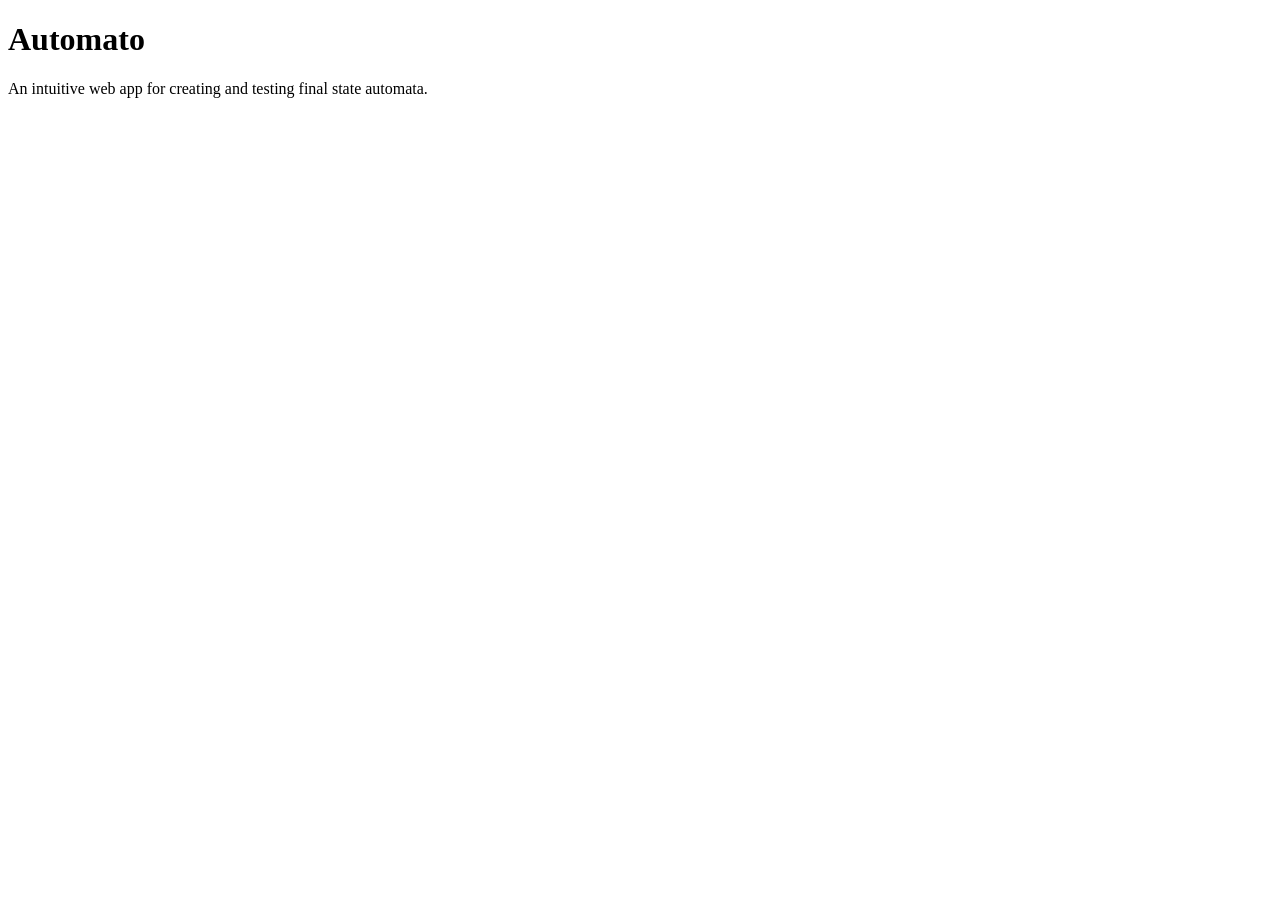
==== index.html @ 2f5af278 "Add initial HTML structure for Automato web app" ====
<!doctype html>
<html>
<head>
  <meta charset="utf-8">
  <title>Automato</title>
</head>
<body>
  <h1>Automato</h1>
  <p>An intuitive web app for creating and testing final state automata.</p>
</body>
</html>
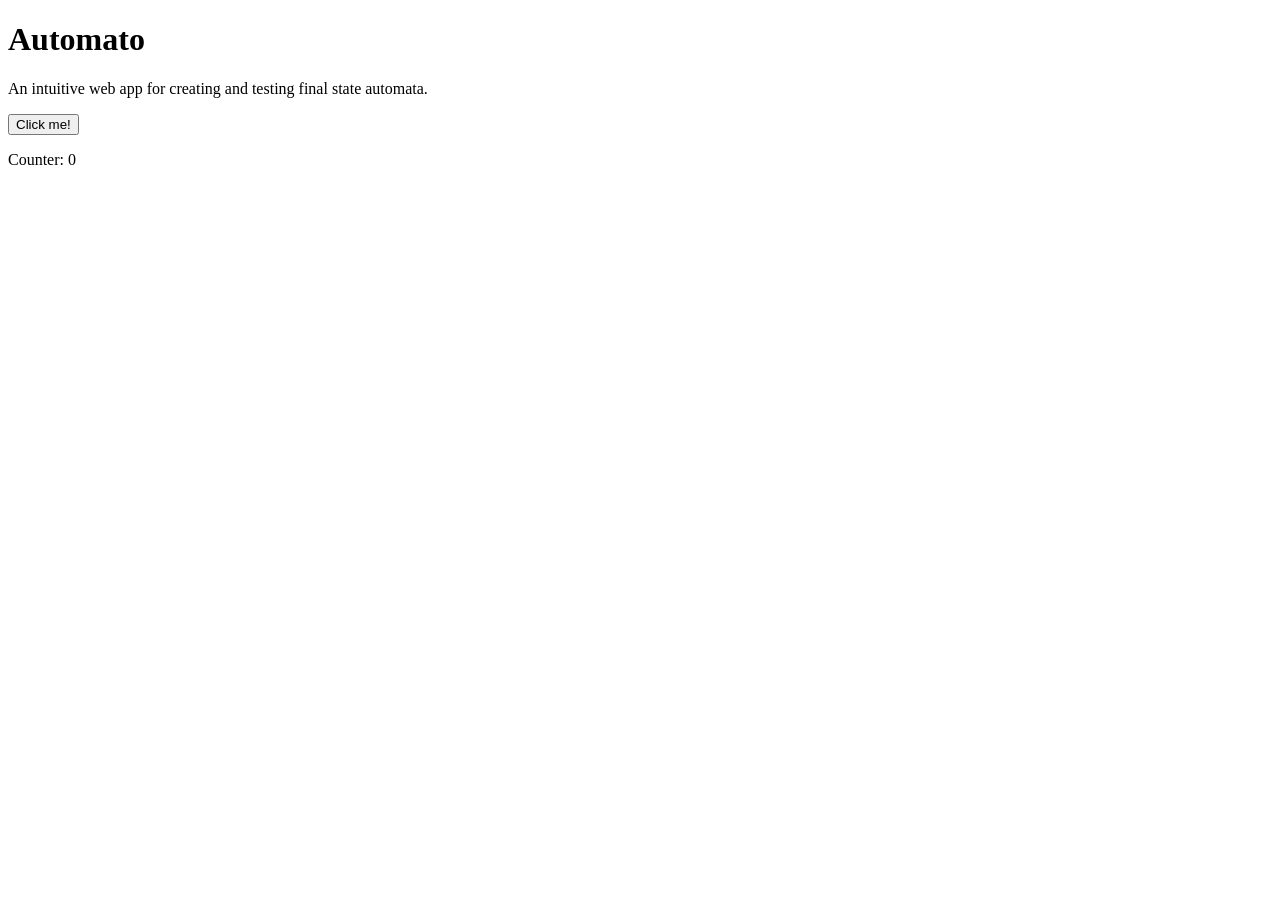
==== commit 1947afe9: "add script.js with sample code (button counter)" ====
--- a/index.html
+++ b/index.html
@@ -7,5 +7,9 @@
 <body>
   <h1>Automato</h1>
   <p>An intuitive web app for creating and testing final state automata.</p>
+
+  <button id="button">Click me!</button>
+  <p>Counter: <span id="count">0</span></p>
+  <script src="script/script.js"></script>
 </body>
 </html>
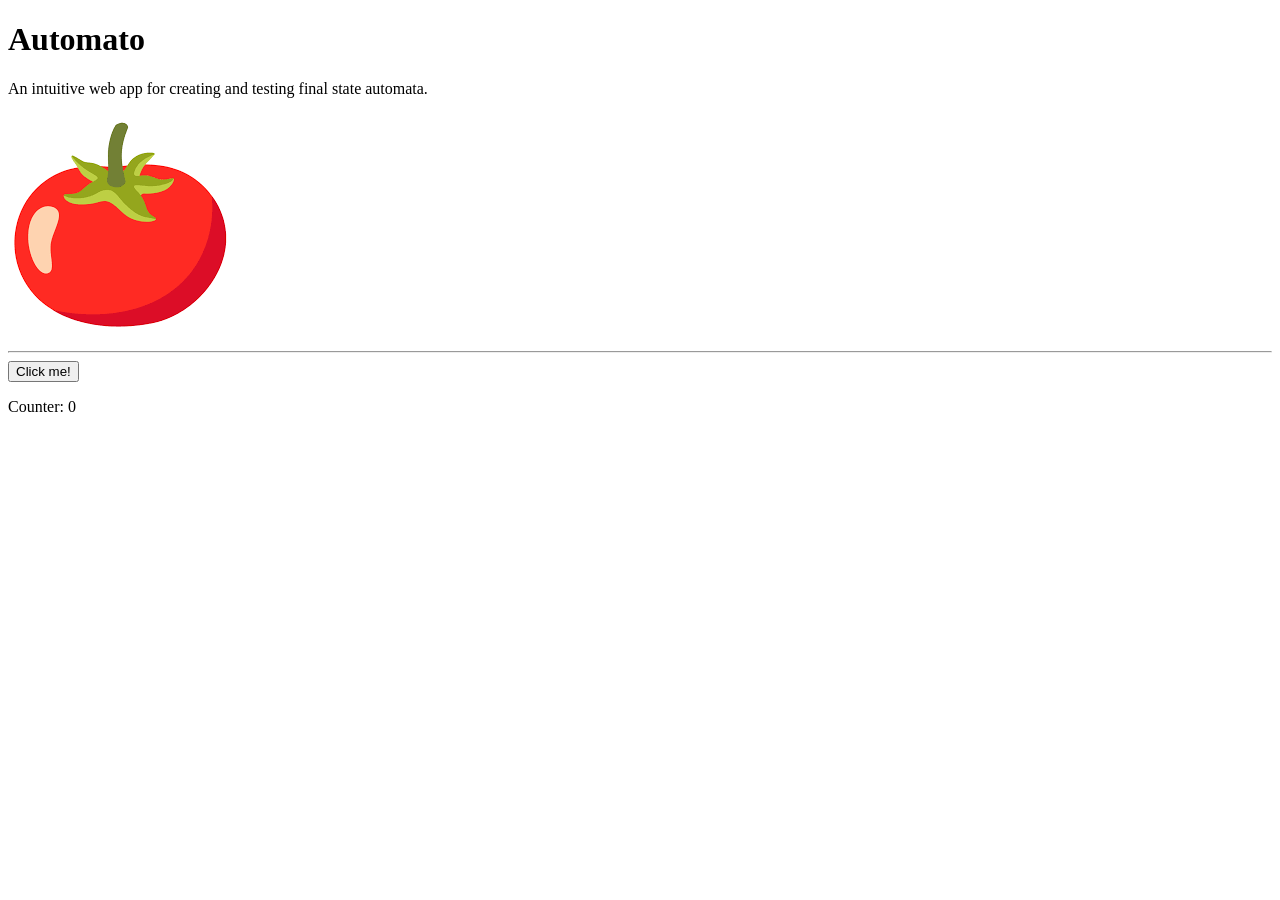
==== commit 842fcc07: "add logo to main page" ====
--- a/index.html
+++ b/index.html
@@ -7,6 +7,8 @@
 <body>
   <h1>Automato</h1>
   <p>An intuitive web app for creating and testing final state automata.</p>
+  <img src="images/logo.png">
+  <hr>
 
   <button id="button">Click me!</button>
   <p>Counter: <span id="count">0</span></p>
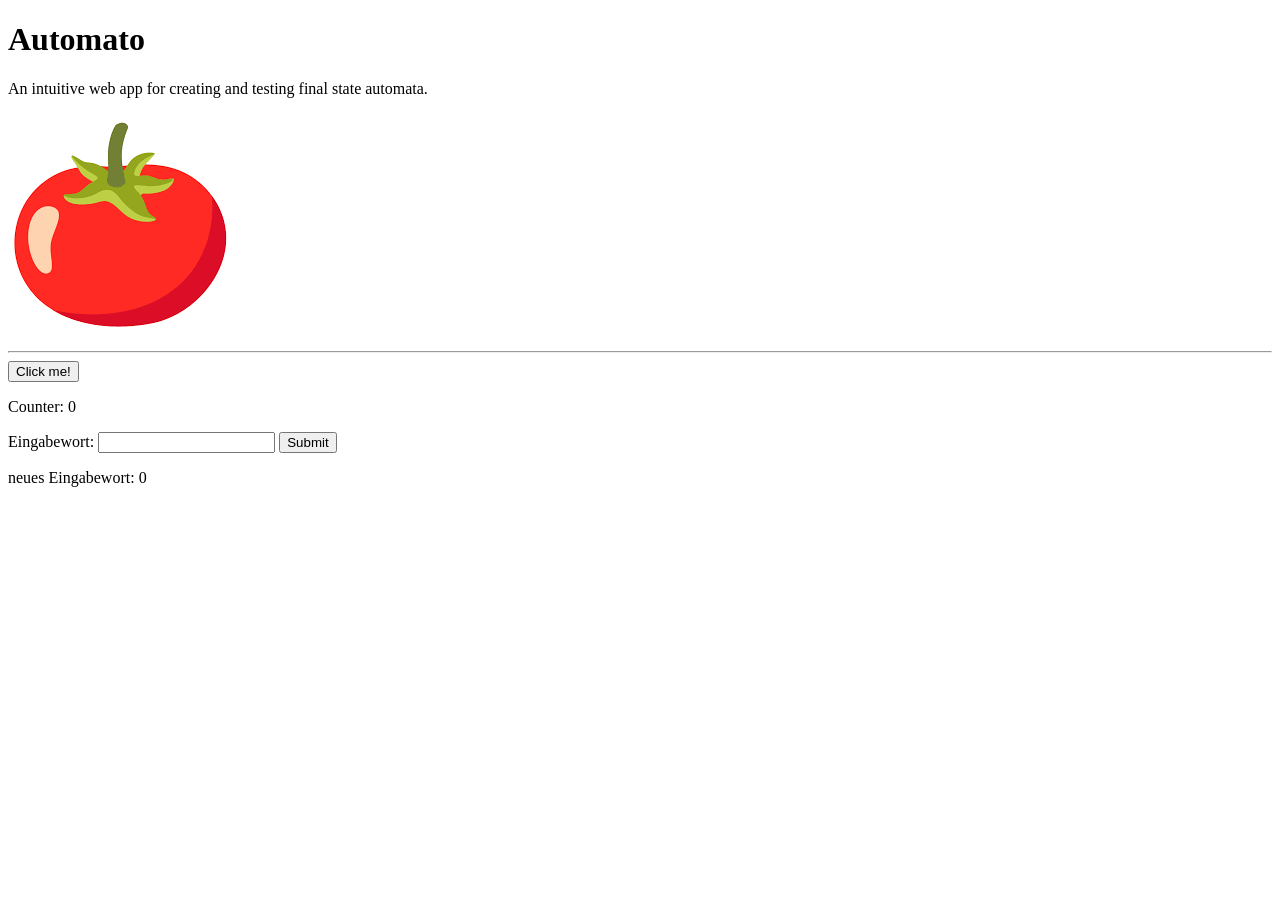
==== commit 637a2b43: "added logic.js" ====
--- a/index.html
+++ b/index.html
@@ -13,5 +13,13 @@
   <button id="button">Click me!</button>
   <p>Counter: <span id="count">0</span></p>
   <script src="script/script.js"></script>
+  
+	<label for="eingabewort">Eingabewort:</label>
+	<input type="text" id="eingabewort" name="eingabewort">
+  <button id="submit">Submit</button>
+  <p>neues Eingabewort: <span id="eingabewortINweb">0</span></p>
+
+  <script src="script/logic.js"></script>
+	
 </body>
 </html>
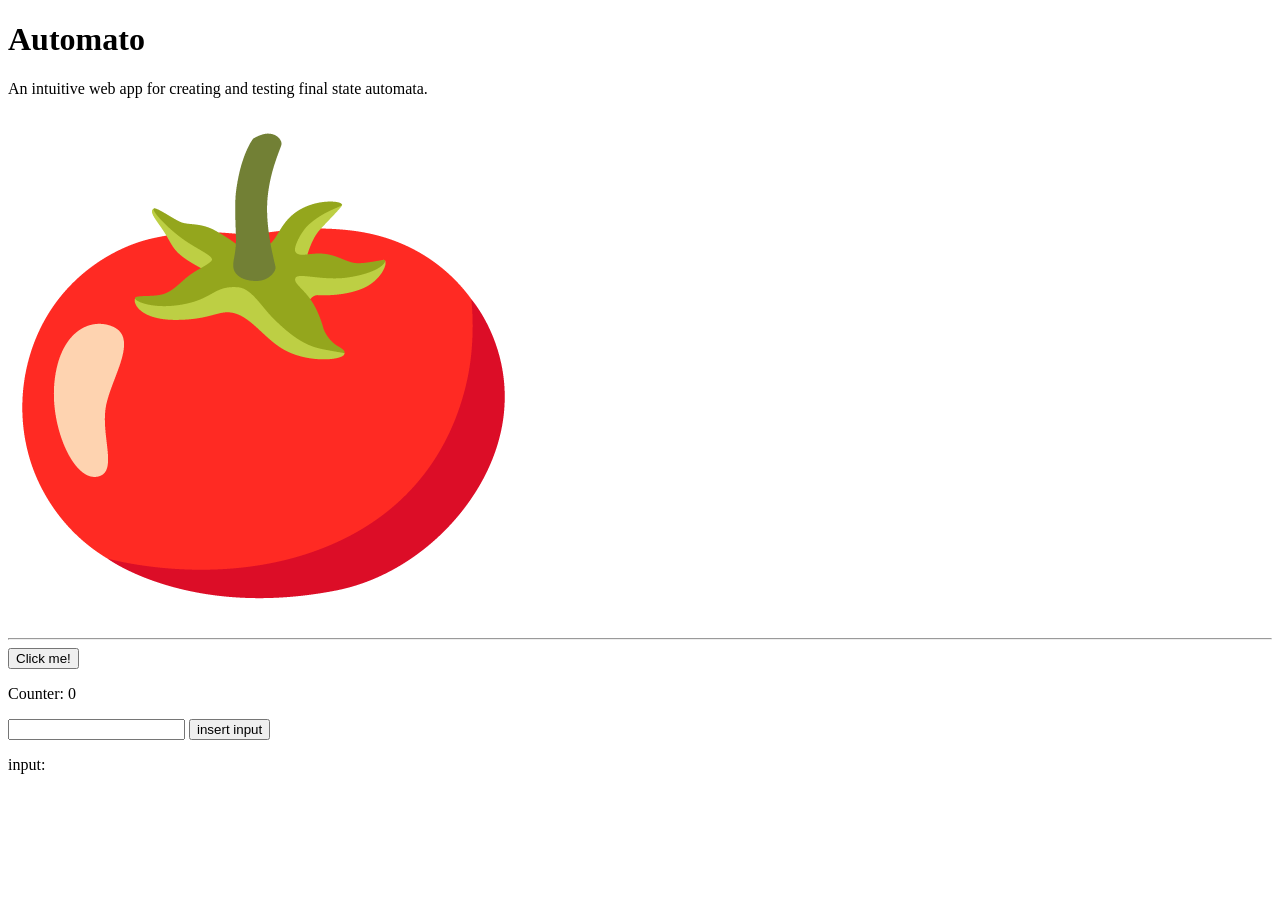
==== commit 464dfc79: "Basic acceptor implemented. 23. Jan" ====
--- a/index.html
+++ b/index.html
@@ -13,13 +13,11 @@
   <button id="button">Click me!</button>
   <p>Counter: <span id="count">0</span></p>
   <script src="script/script.js"></script>
-  
-	<label for="eingabewort">Eingabewort:</label>
-	<input type="text" id="eingabewort" name="eingabewort">
-  <button id="submit">Submit</button>
-  <p>neues Eingabewort: <span id="eingabewortINweb">0</span></p>
 
-  <script src="script/logic.js"></script>
-	
+  <input type="text" id="textFieldID" name="inputFieldName">
+  <button id="submitButton">insert input</button>
+  <p>input: <span id="inputInWeb"></span></p>
+  <script src="script/getInputFromField.js"></script>
+
 </body>
-</html>
+</html>
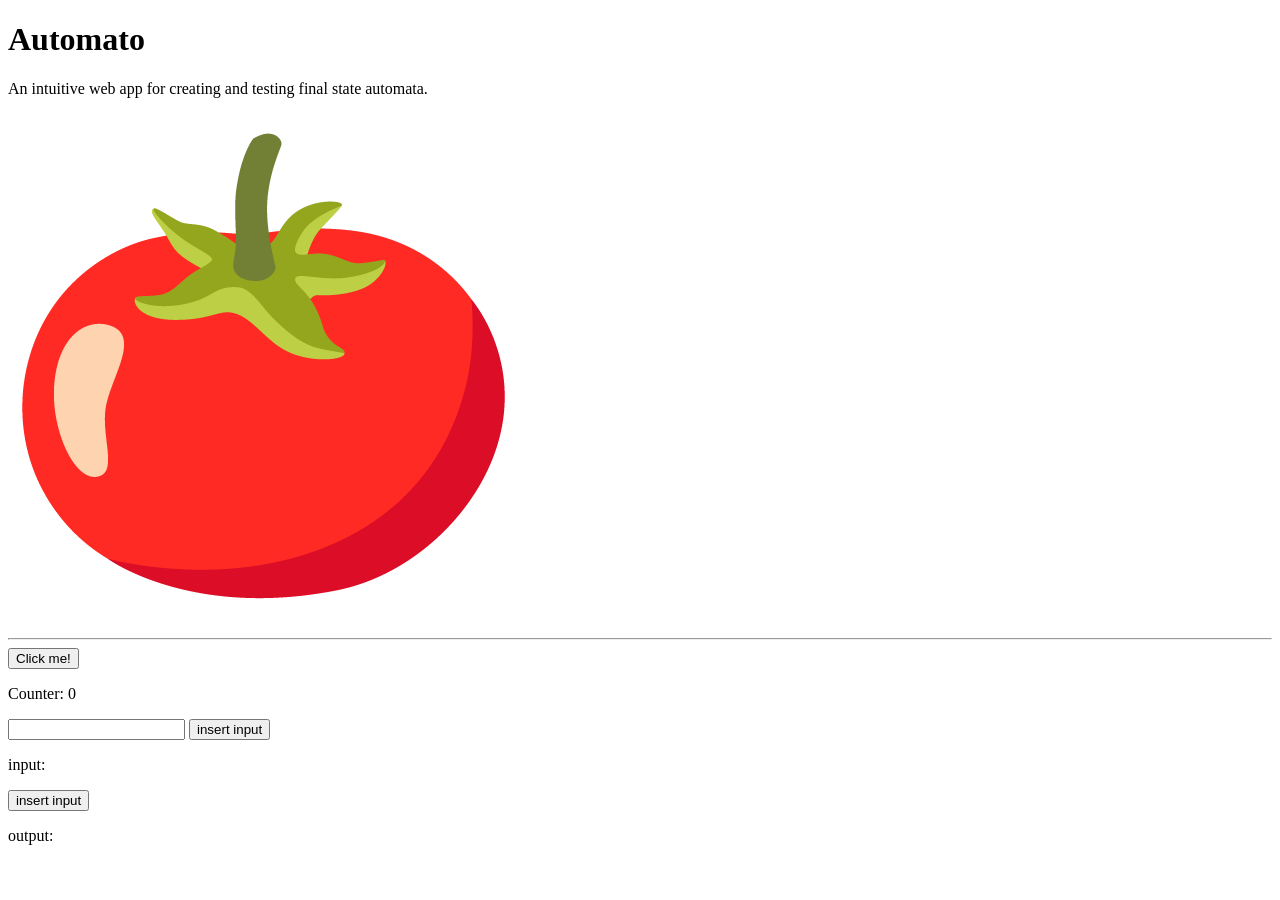
==== commit fef9b99b: "Acceptor is running" ====
--- a/index.html
+++ b/index.html
@@ -17,6 +17,11 @@
   <input type="text" id="textFieldID" name="inputFieldName">
   <button id="submitButton">insert input</button>
   <p>input: <span id="inputInWeb"></span></p>
+
+  <button id="runButton">insert input</button>
+  <p>output: <span id="output"></span></p>
+
+  <script src="script/Acceptor.js"></script>
   <script src="script/getInputFromField.js"></script>
 
 </body>
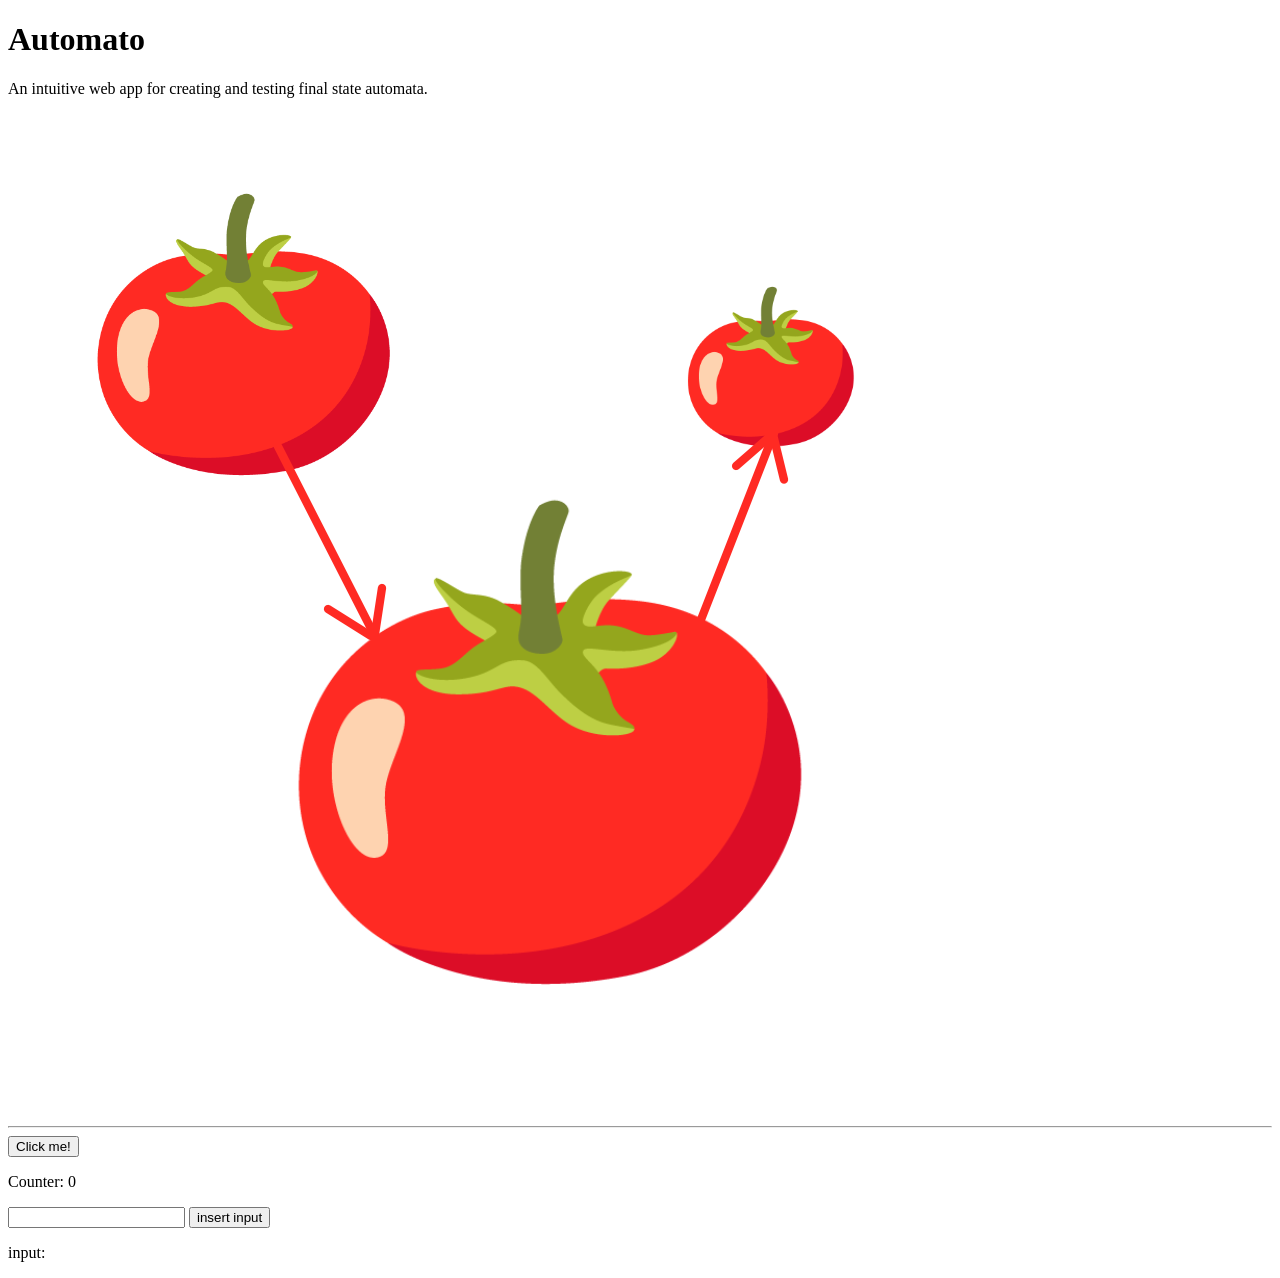
==== commit 3c1b3869: "merge logic -> main Automato Logik wurde hinzugefügt" ====
--- a/index.html
+++ b/index.html
@@ -17,11 +17,6 @@
   <input type="text" id="textFieldID" name="inputFieldName">
   <button id="submitButton">insert input</button>
   <p>input: <span id="inputInWeb"></span></p>
-
-  <button id="runButton">insert input</button>
-  <p>output: <span id="output"></span></p>
-
-  <script src="script/Acceptor.js"></script>
   <script src="script/getInputFromField.js"></script>
 
 </body>
